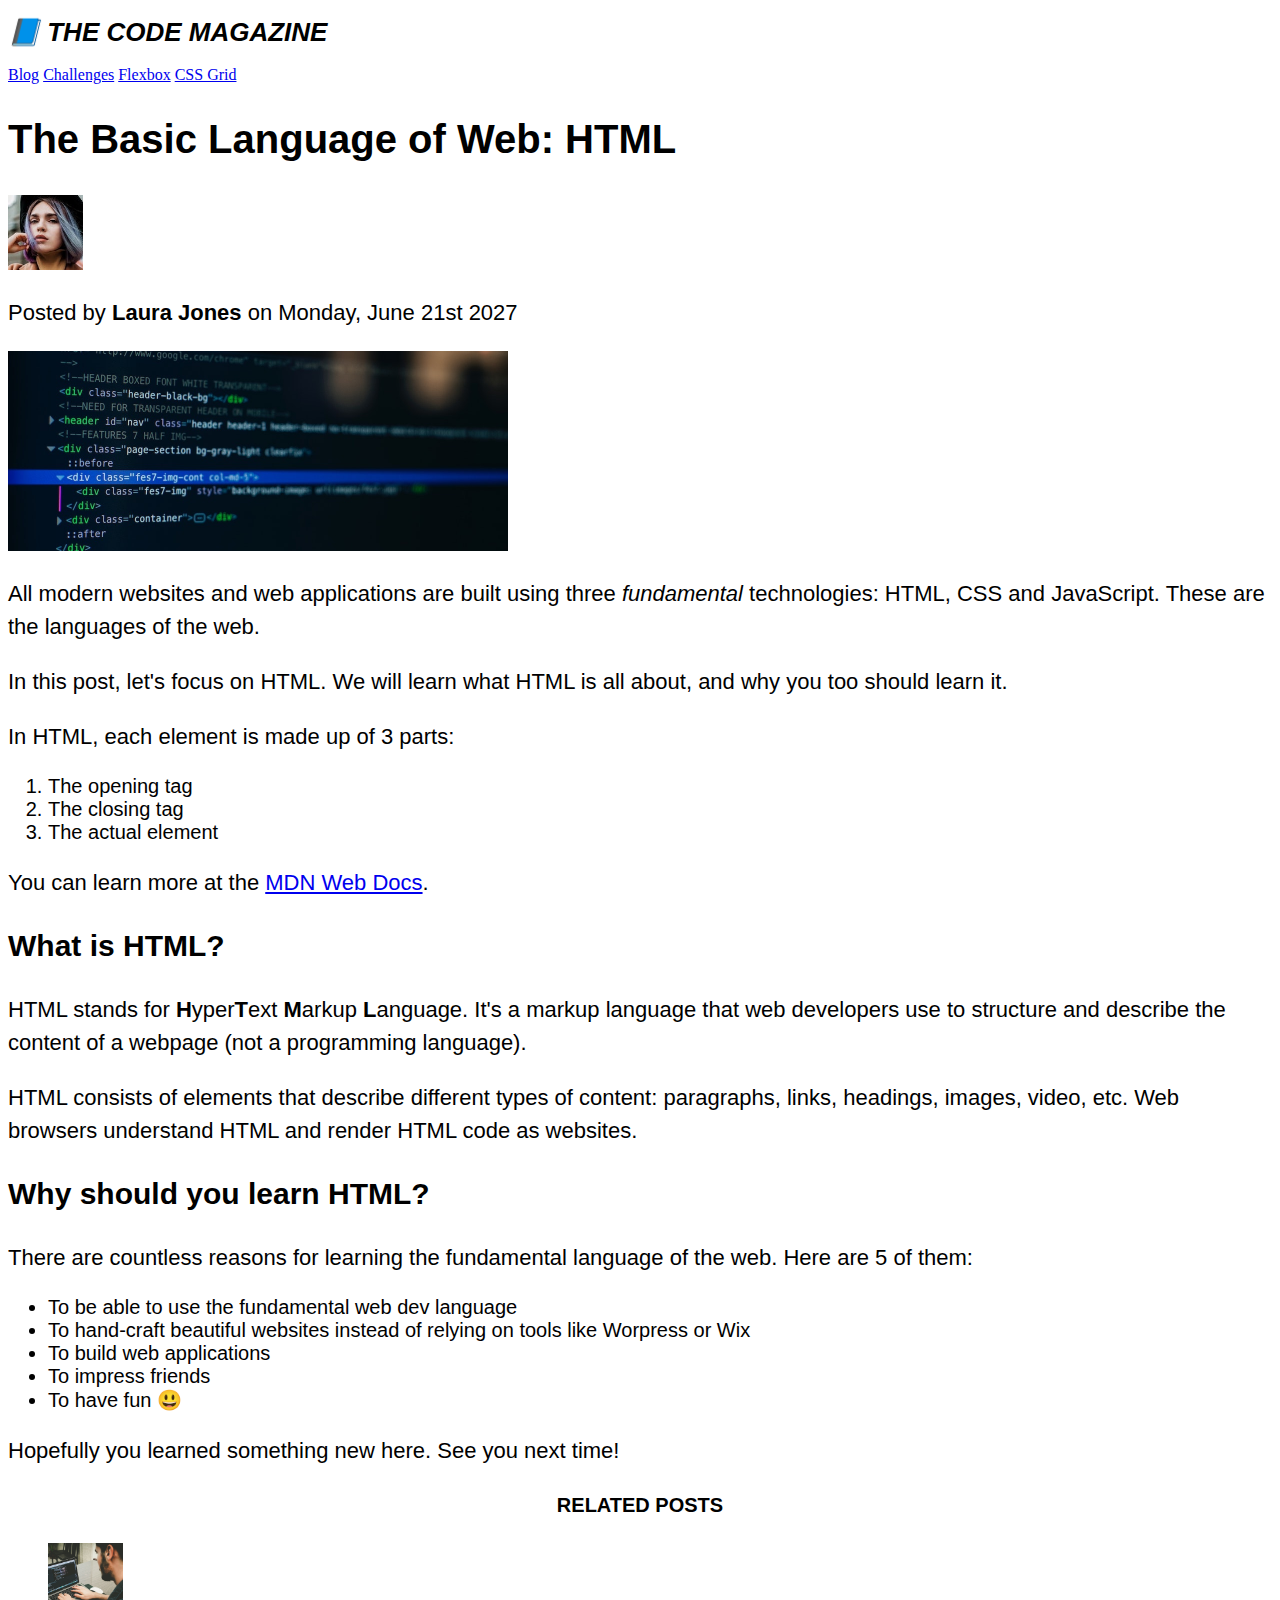
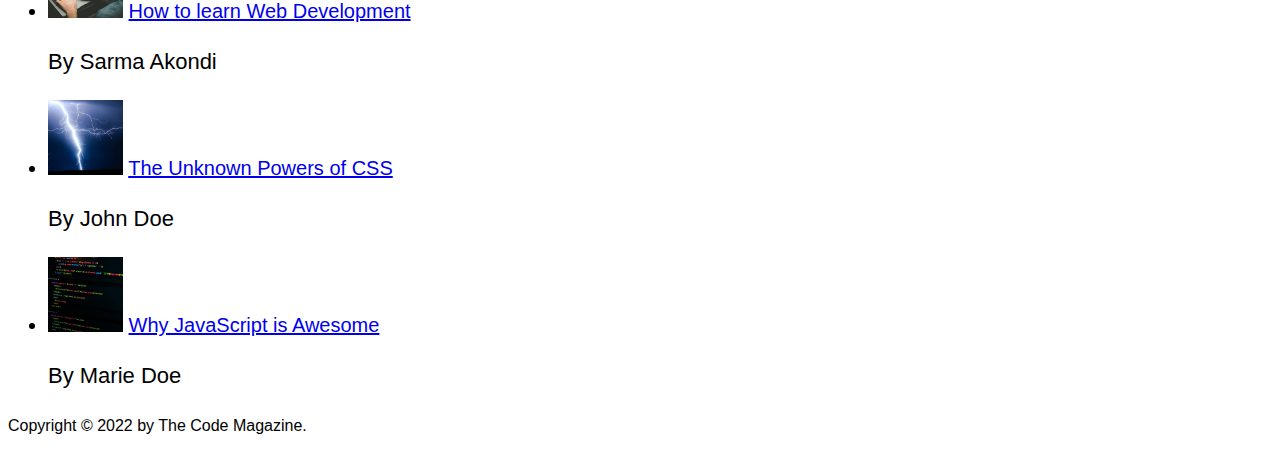
==== 03-CSS-Fundamentals/index.html @ b8c560f3 "Combining selectors" ====
<!DOCTYPE html>
<html lang="en">
  <head>
    <meta charset="UTF-8" />
    <link rel="stylesheet" href="./style.css" type="text/css" />
    <title>The Basic Language of Web: HTML</title>
  </head>

  <body>
    <header>
      <h1>📘 The Code Magazine</h1>

      <nav>
        <a href="./blog.html">Blog</a>
        <a href="#">Challenges</a>
        <a href="#">Flexbox</a>
        <a href="#">CSS Grid</a>
      </nav>
    </header>

    <article>
      <header>
        <h2>The Basic Language of Web: HTML</h2>
        <img
          src="./img/laura-jones.jpg"
          alt="Headshot of Laura Jones"
          width="75px"
          height="75px"
        />
        <p>Posted by <strong>Laura Jones</strong> on Monday, June 21st 2027</p>
        <img
          src="./img/post-img.jpg"
          alt="HTML code on a screen"
          width="500px"
          height="200px"
        />
      </header>

      <p>
        All modern websites and web applications are built using three
        <em>fundamental</em>
        technologies: HTML, CSS and JavaScript. These are the languages of the
        web.
      </p>
      <p>
        In this post, let's focus on HTML. We will learn what HTML is all about,
        and why you too should learn it.
      </p>
      <p>In HTML, each element is made up of 3 parts:</p>
      <ol>
        <li>The opening tag</li>
        <li>The closing tag</li>
        <li>The actual element</li>
      </ol>
      <p>
        You can learn more at the
        <a
          href="https://developer.mozilla.org/en-US/docs/Web/HTML"
          target="_blank"
          >MDN Web Docs</a
        >.
      </p>
      <h3>What is HTML?</h3>
      <p>
        HTML stands for <strong>H</strong>yper<strong>T</strong>ext
        <strong>M</strong>arkup <strong>L</strong>anguage. It's a markup
        language that web developers use to structure and describe the content
        of a webpage (not a programming language).
      </p>
      <p>
        HTML consists of elements that describe different types of content:
        paragraphs, links, headings, images, video, etc. Web browsers understand
        HTML and render HTML code as websites.
      </p>
      <h3>Why should you learn HTML?</h3>
      <p>
        There are countless reasons for learning the fundamental language of the
        web. Here are 5 of them:
      </p>
      <ul>
        <li>To be able to use the fundamental web dev language</li>
        <li>
          To hand-craft beautiful websites instead of relying on tools like
          Worpress or Wix
        </li>
        <li>To build web applications</li>
        <li>To impress friends</li>
        <li>To have fun 😃</li>
      </ul>
      <p>Hopefully you learned something new here. See you next time!</p>
    </article>

    <aside>
      <h4>Related posts</h4>
      <ul>
        <li>
          <img
            src="./img/related-1.jpg"
            alt="Person typing code in laptop"
            width="75px"
            height="75px"
          />
          <a href="#">How to learn Web Development</a>
          <p>By Sarma Akondi</p>
        </li>
        <li>
          <img
            src="./img/related-2.jpg"
            alt="Picture of lightning"
            width="75px"
            height="75px"
          />
          <a href="#">The Unknown Powers of CSS</a>
          <p>By John Doe</p>
        </li>
        <li>
          <img
            src="./img/related-3.jpg"
            alt="Picture of JavaScript code snippet"
            width="75px"
            height="75px"
          />
          <a href="#">Why JavaScript is Awesome</a>
          <p>By Marie Doe</p>
        </li>
      </ul>
    </aside>

    <footer><p>Copyright &copy; 2022 by The Code Magazine.</p></footer>
  </body>
</html>
---- 03-CSS-Fundamentals/style.css ----
h1,
h2,
h3,
h4,
p,
li {
  font-family: sans-serif;
}

h1 {
  font-size: 26px;
  text-transform: uppercase;
  font-style: italic;
}

h2 {
  font-size: 40px;
}

h3 {
  font-size: 30px;
}

h4 {
  font-size: 20px;
  text-transform: uppercase;
  text-align: center;
}

p {
  font-size: 22px;
  line-height: 1.5;
}

li {
  font-size: 20px;
}

footer p {
  font-size: 16px;
}
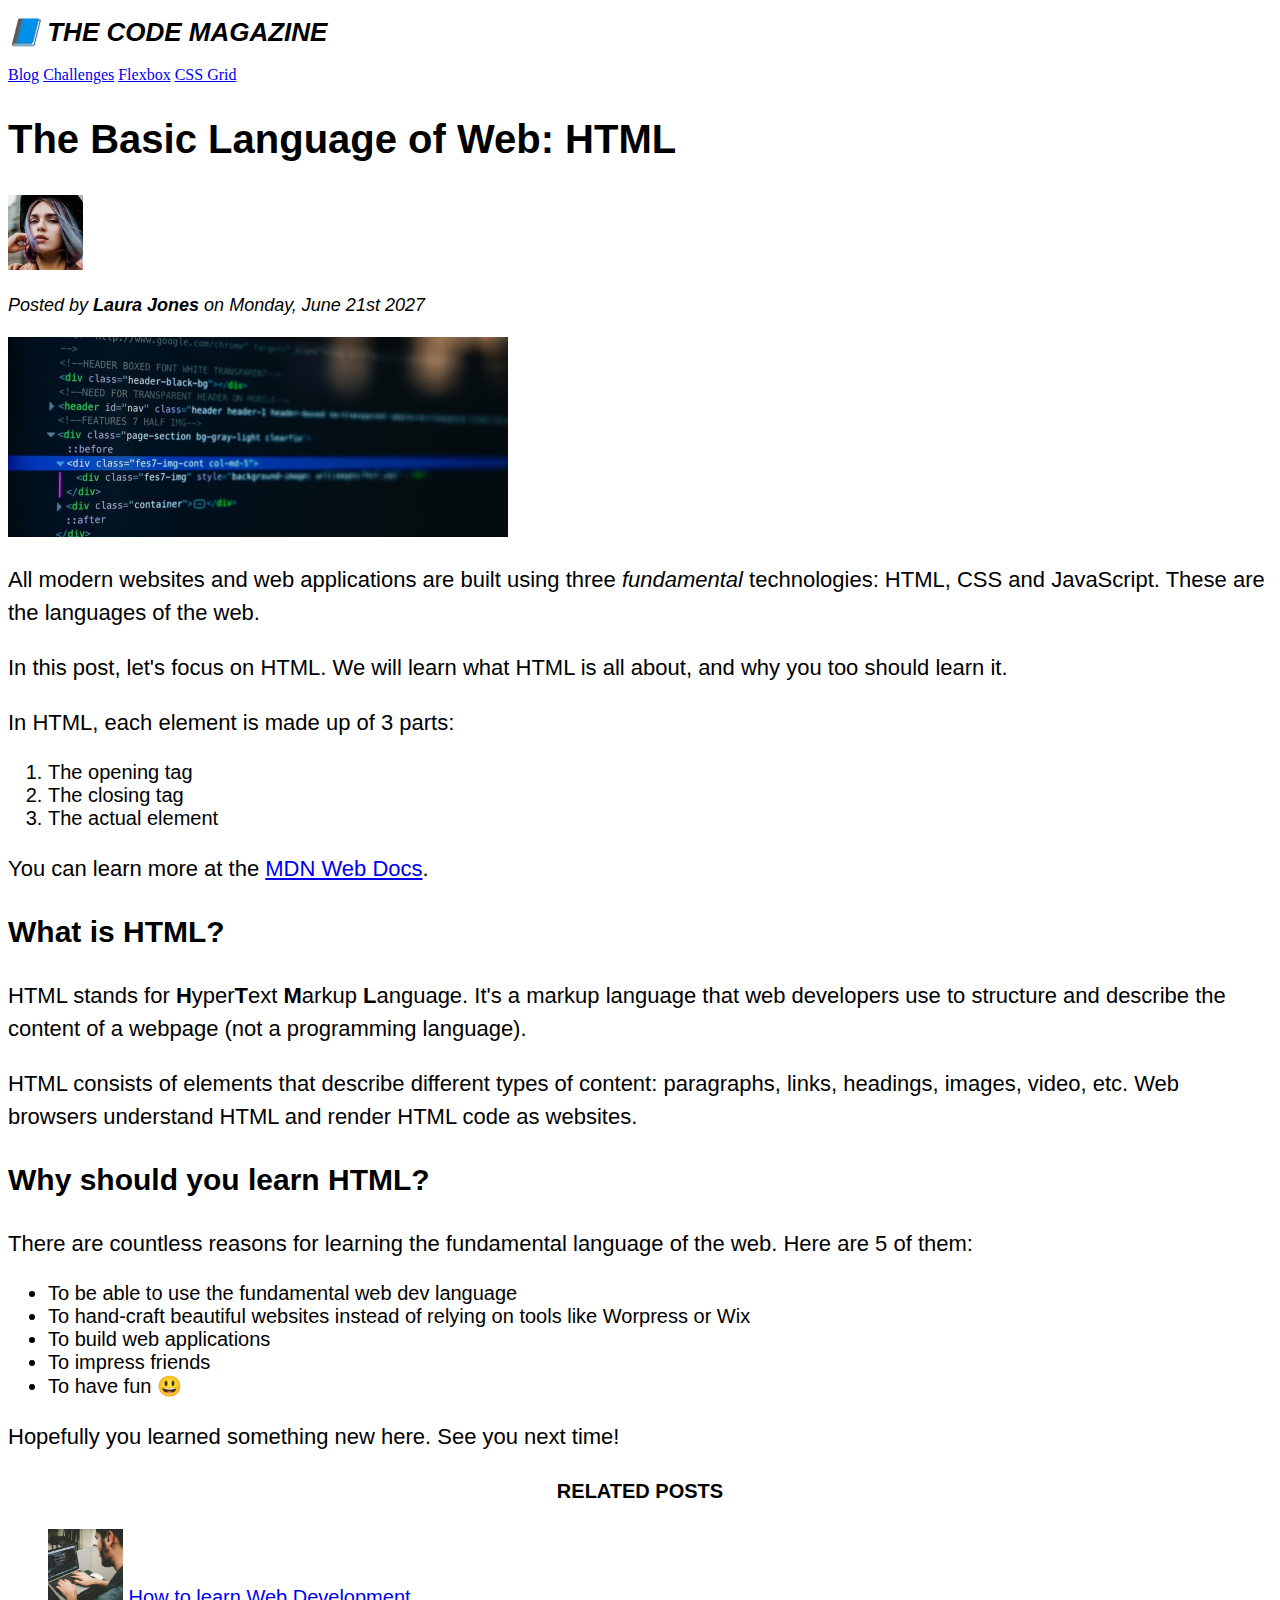
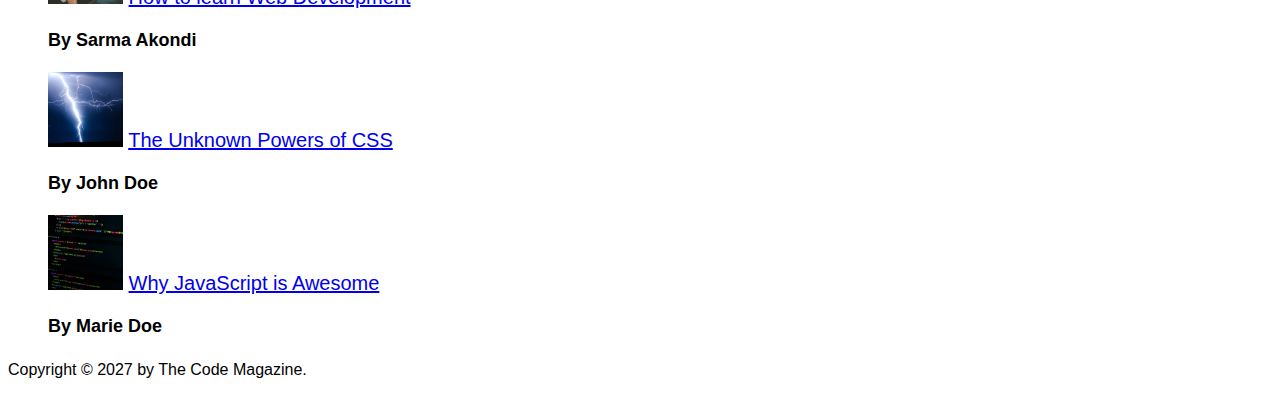
==== commit 512f2dbf: "Class and ID selectors" ====
--- a/03-CSS-Fundamentals/index.html
+++ b/03-CSS-Fundamentals/index.html
@@ -27,7 +27,9 @@
           width="75px"
           height="75px"
         />
-        <p>Posted by <strong>Laura Jones</strong> on Monday, June 21st 2027</p>
+        <p id="author">
+          Posted by <strong>Laura Jones</strong> on Monday, June 21st 2027
+        </p>
         <img
           src="./img/post-img.jpg"
           alt="HTML code on a screen"
@@ -92,7 +94,7 @@
 
     <aside>
       <h4>Related posts</h4>
-      <ul>
+      <ul class="related">
         <li>
           <img
             src="./img/related-1.jpg"
@@ -101,7 +103,7 @@
             height="75px"
           />
           <a href="#">How to learn Web Development</a>
-          <p>By Sarma Akondi</p>
+          <p class="related-author">By Sarma Akondi</p>
         </li>
         <li>
           <img
@@ -111,7 +113,7 @@
             height="75px"
           />
           <a href="#">The Unknown Powers of CSS</a>
-          <p>By John Doe</p>
+          <p class="related-author">By John Doe</p>
         </li>
         <li>
           <img
@@ -121,11 +123,13 @@
             height="75px"
           />
           <a href="#">Why JavaScript is Awesome</a>
-          <p>By Marie Doe</p>
+          <p class="related-author">By Marie Doe</p>
         </li>
       </ul>
     </aside>
 
-    <footer><p>Copyright &copy; 2022 by The Code Magazine.</p></footer>
+    <footer>
+      <p id="copyright">Copyright &copy; 2027 by The Code Magazine.</p>
+    </footer>
   </body>
 </html>
--- a/03-CSS-Fundamentals/style.css
+++ b/03-CSS-Fundamentals/style.css
@@ -36,6 +36,28 @@
   font-size: 20px;
 }
 
-footer p {
+/* footer p {
+  font-size: 16px;
+} */
+
+#copyright {
   font-size: 16px;
 }
+
+/* article header p {
+  font-style: italic;
+} */
+
+#author {
+  font-style: italic;
+  font-size: 18px;
+}
+
+.related-author {
+  font-size: 18px;
+  font-weight: bold;
+}
+
+.related {
+  list-style: none;
+}
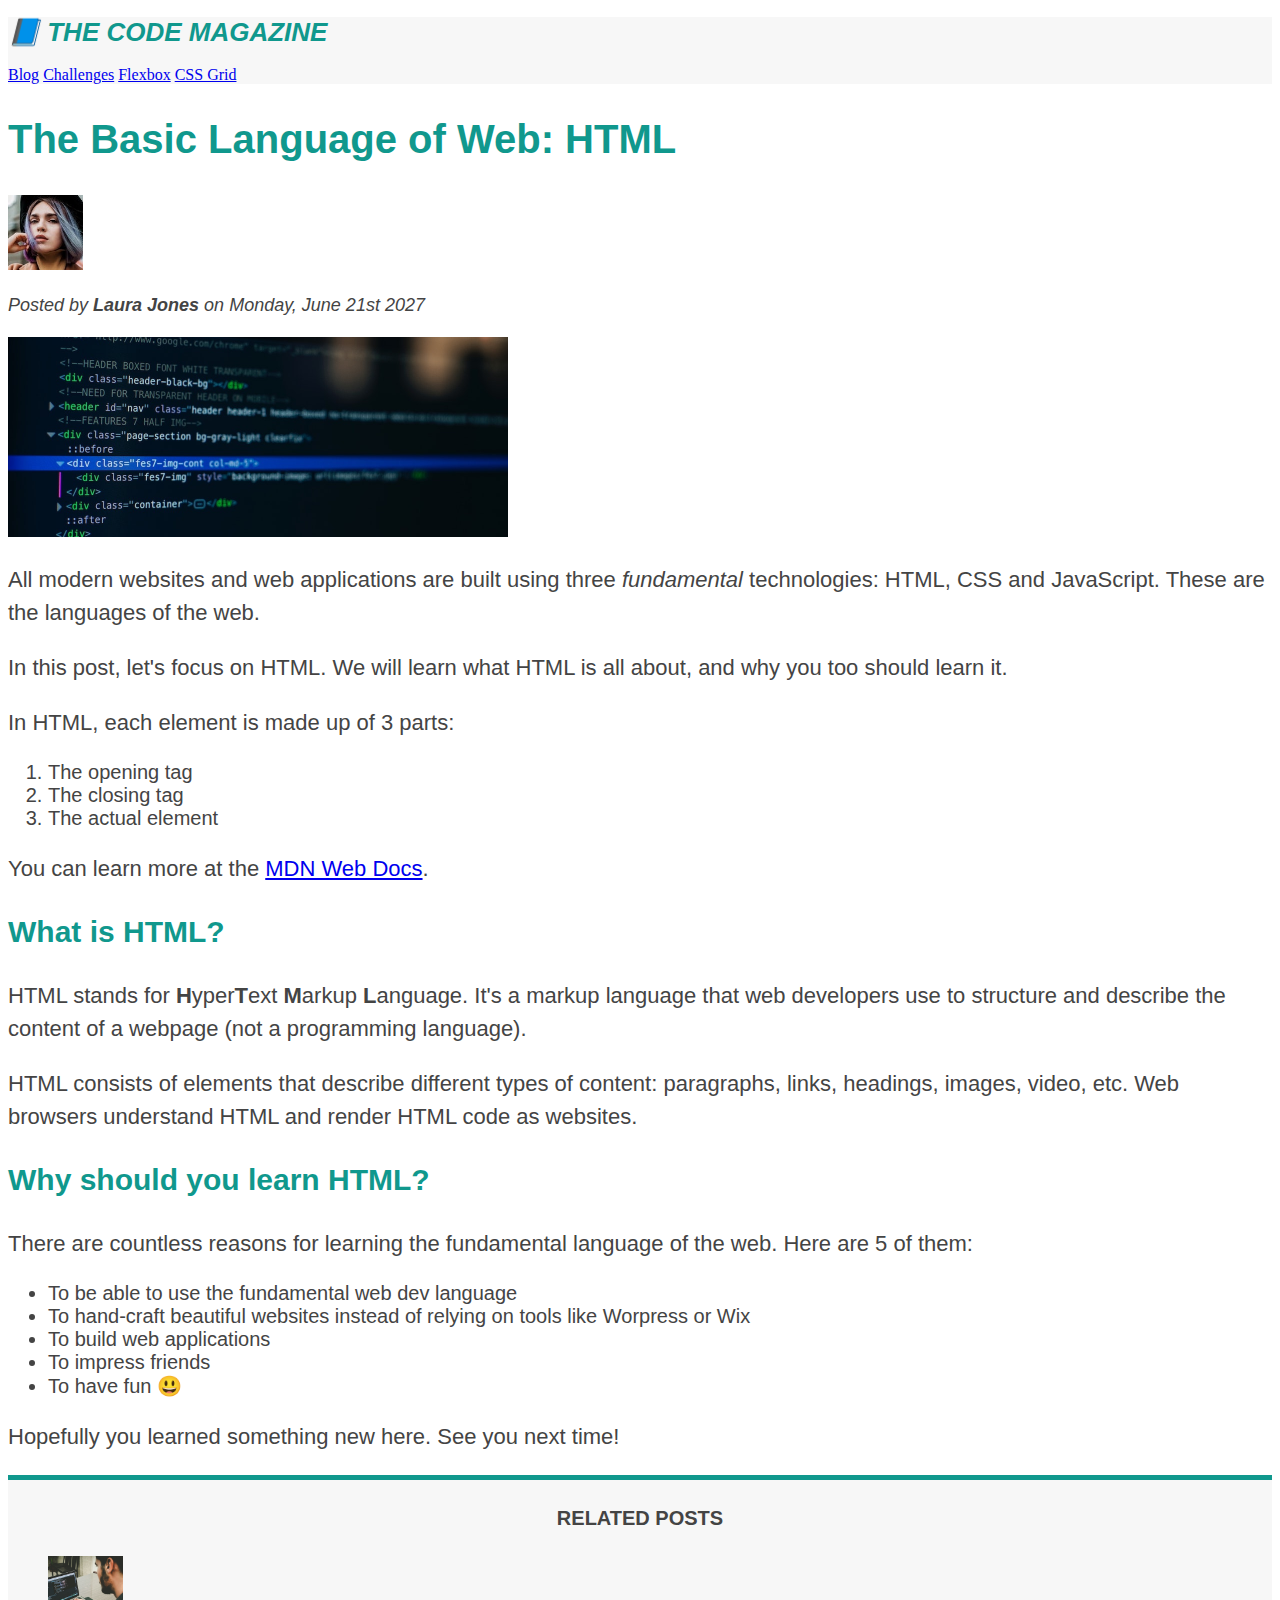
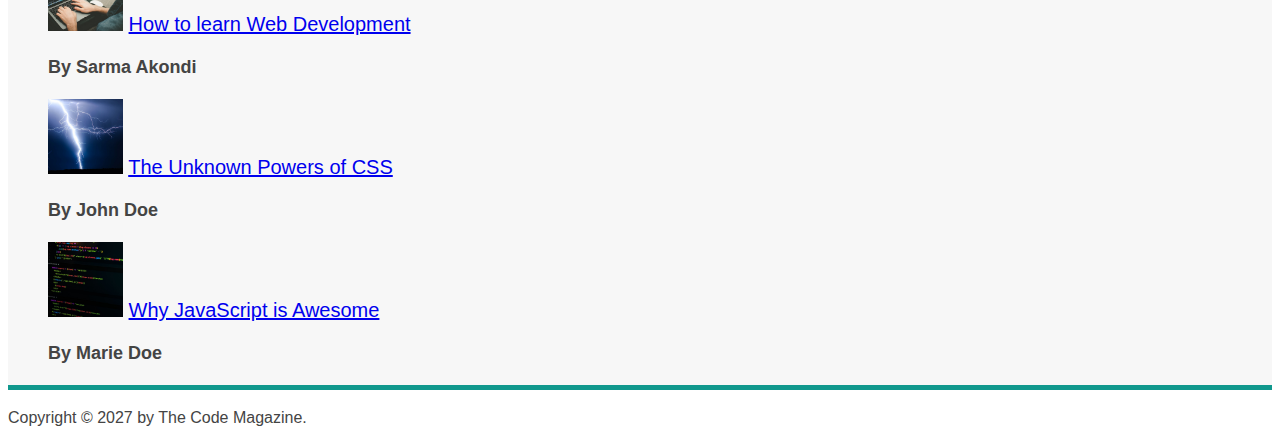
==== commit 5f002692: "Working with colors" ====
--- a/03-CSS-Fundamentals/index.html
+++ b/03-CSS-Fundamentals/index.html
@@ -7,7 +7,7 @@
   </head>
 
   <body>
-    <header>
+    <header class="main-header">
       <h1>📘 The Code Magazine</h1>
 
       <nav>
--- a/03-CSS-Fundamentals/style.css
+++ b/03-CSS-Fundamentals/style.css
@@ -5,6 +5,13 @@
 p,
 li {
   font-family: sans-serif;
+  color: #444;
+}
+
+h1,
+h2,
+h3 {
+  color: #10988d;
 }
 
 h1 {
@@ -61,3 +68,13 @@
 .related {
   list-style: none;
 }
+
+.main-header {
+  background-color: #f7f7f7;
+}
+
+aside {
+  background-color: #f7f7f7;
+  border-top: 5px solid #10988d;
+  border-bottom: 5px solid #10988d;
+}
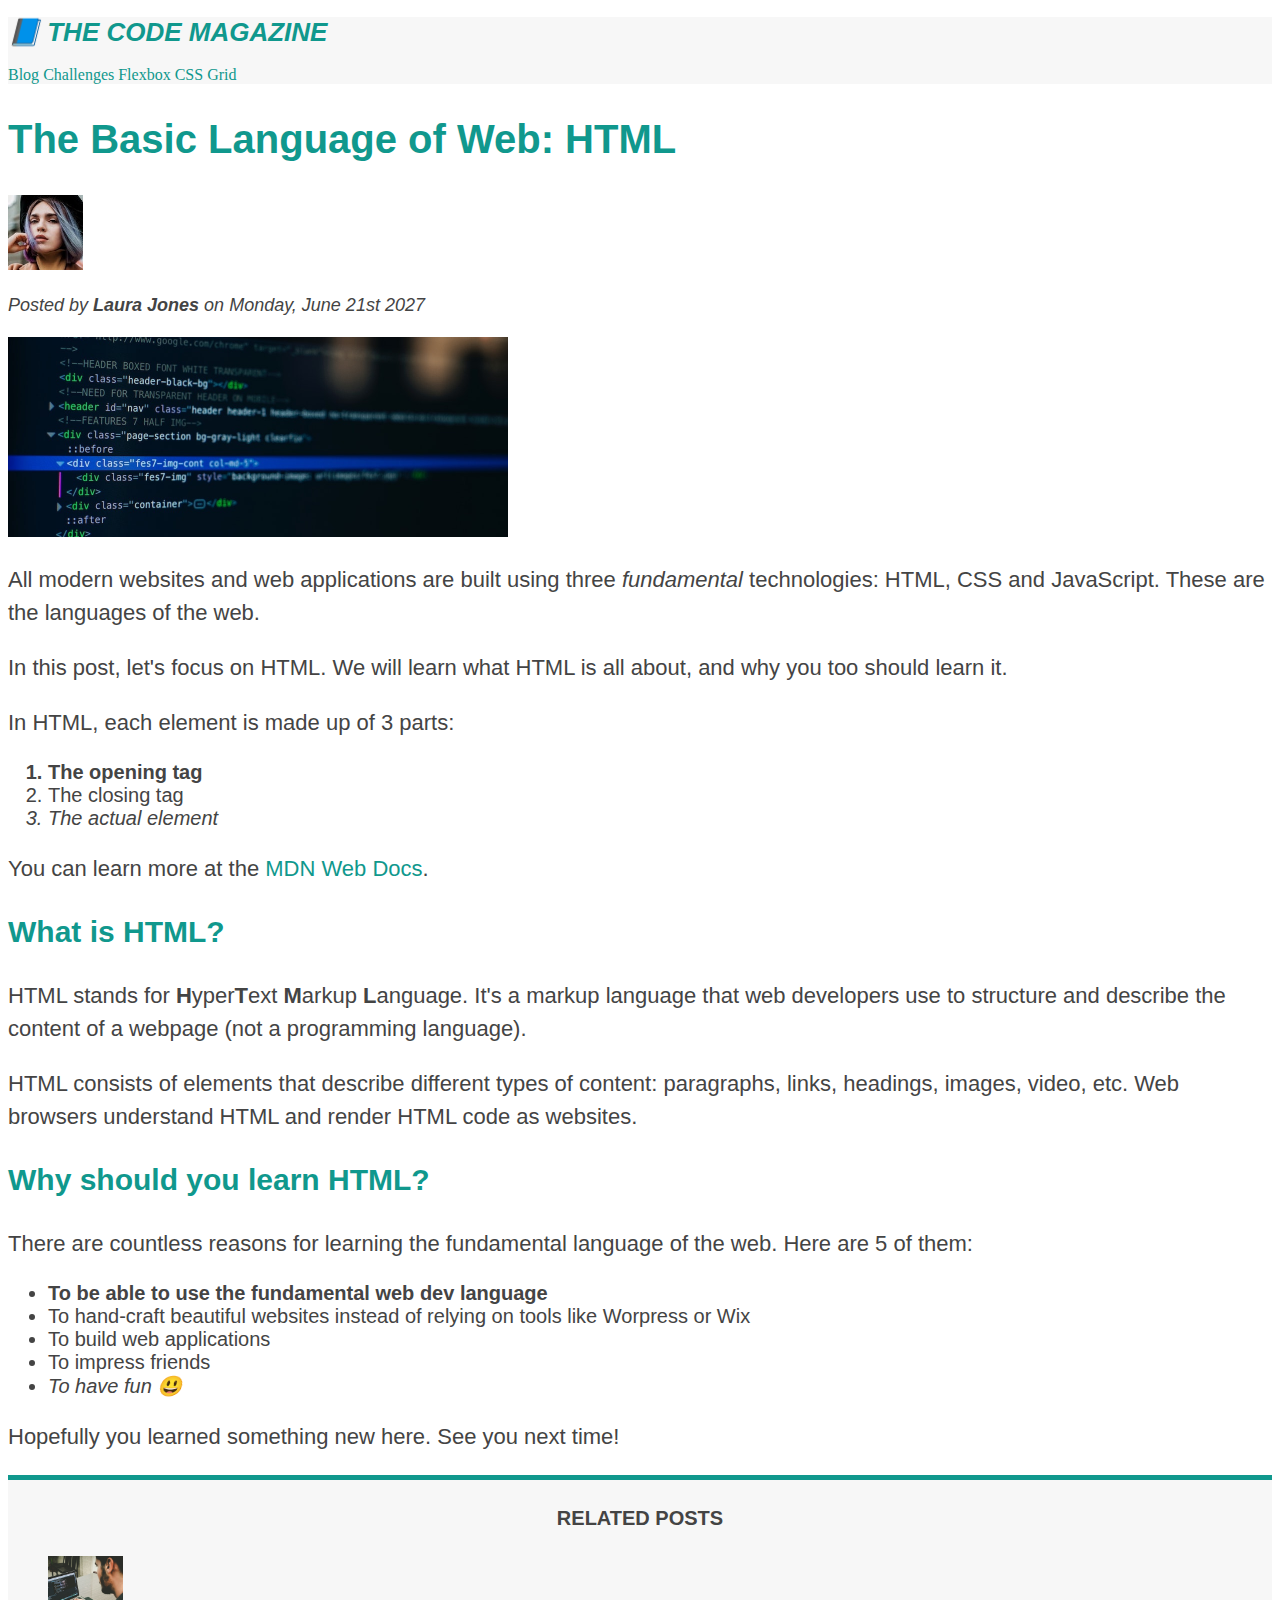
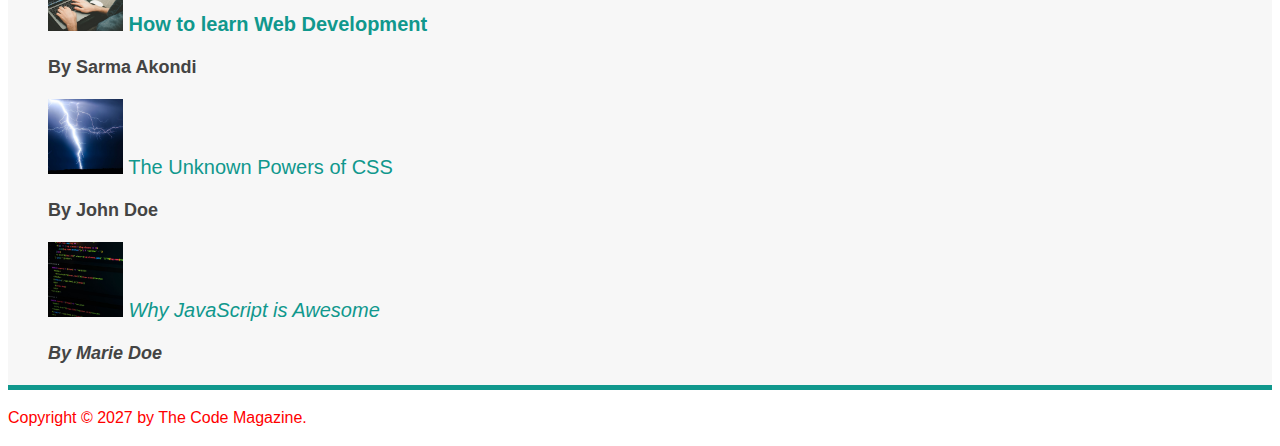
==== commit d7e0a6b1: "Resolving CSS selector conflicts" ====
--- a/03-CSS-Fundamentals/index.html
+++ b/03-CSS-Fundamentals/index.html
@@ -129,7 +129,9 @@
     </aside>
 
     <footer>
-      <p id="copyright">Copyright &copy; 2027 by The Code Magazine.</p>
+      <p id="copyright" class="copyright text">
+        Copyright &copy; 2027 by The Code Magazine.
+      </p>
     </footer>
   </body>
 </html>
--- a/03-CSS-Fundamentals/style.css
+++ b/03-CSS-Fundamentals/style.css
@@ -78,3 +78,53 @@
   border-top: 5px solid #10988d;
   border-bottom: 5px solid #10988d;
 }
+
+li:first-child {
+  font-weight: bold;
+}
+
+li:last-child {
+  font-style: italic;
+}
+
+/* li:nth-child(even) {
+  color: deeppink;
+} */
+
+/* Styling links */
+a:link {
+  color: #10988d;
+  text-decoration: none;
+}
+
+a:visited {
+  color: #10988d;
+}
+
+a:hover {
+  color: orangered;
+  font-weight: bold;
+  text-decoration: underline orangered;
+}
+
+a:active {
+  background-color: black;
+  font-style: italic;
+}
+
+/* Resolving conflicts */
+#copyright {
+  color: red;
+}
+
+.copyright {
+  color: blue;
+}
+
+.text {
+  color: yellow;
+}
+
+footer p {
+  color: green;
+}
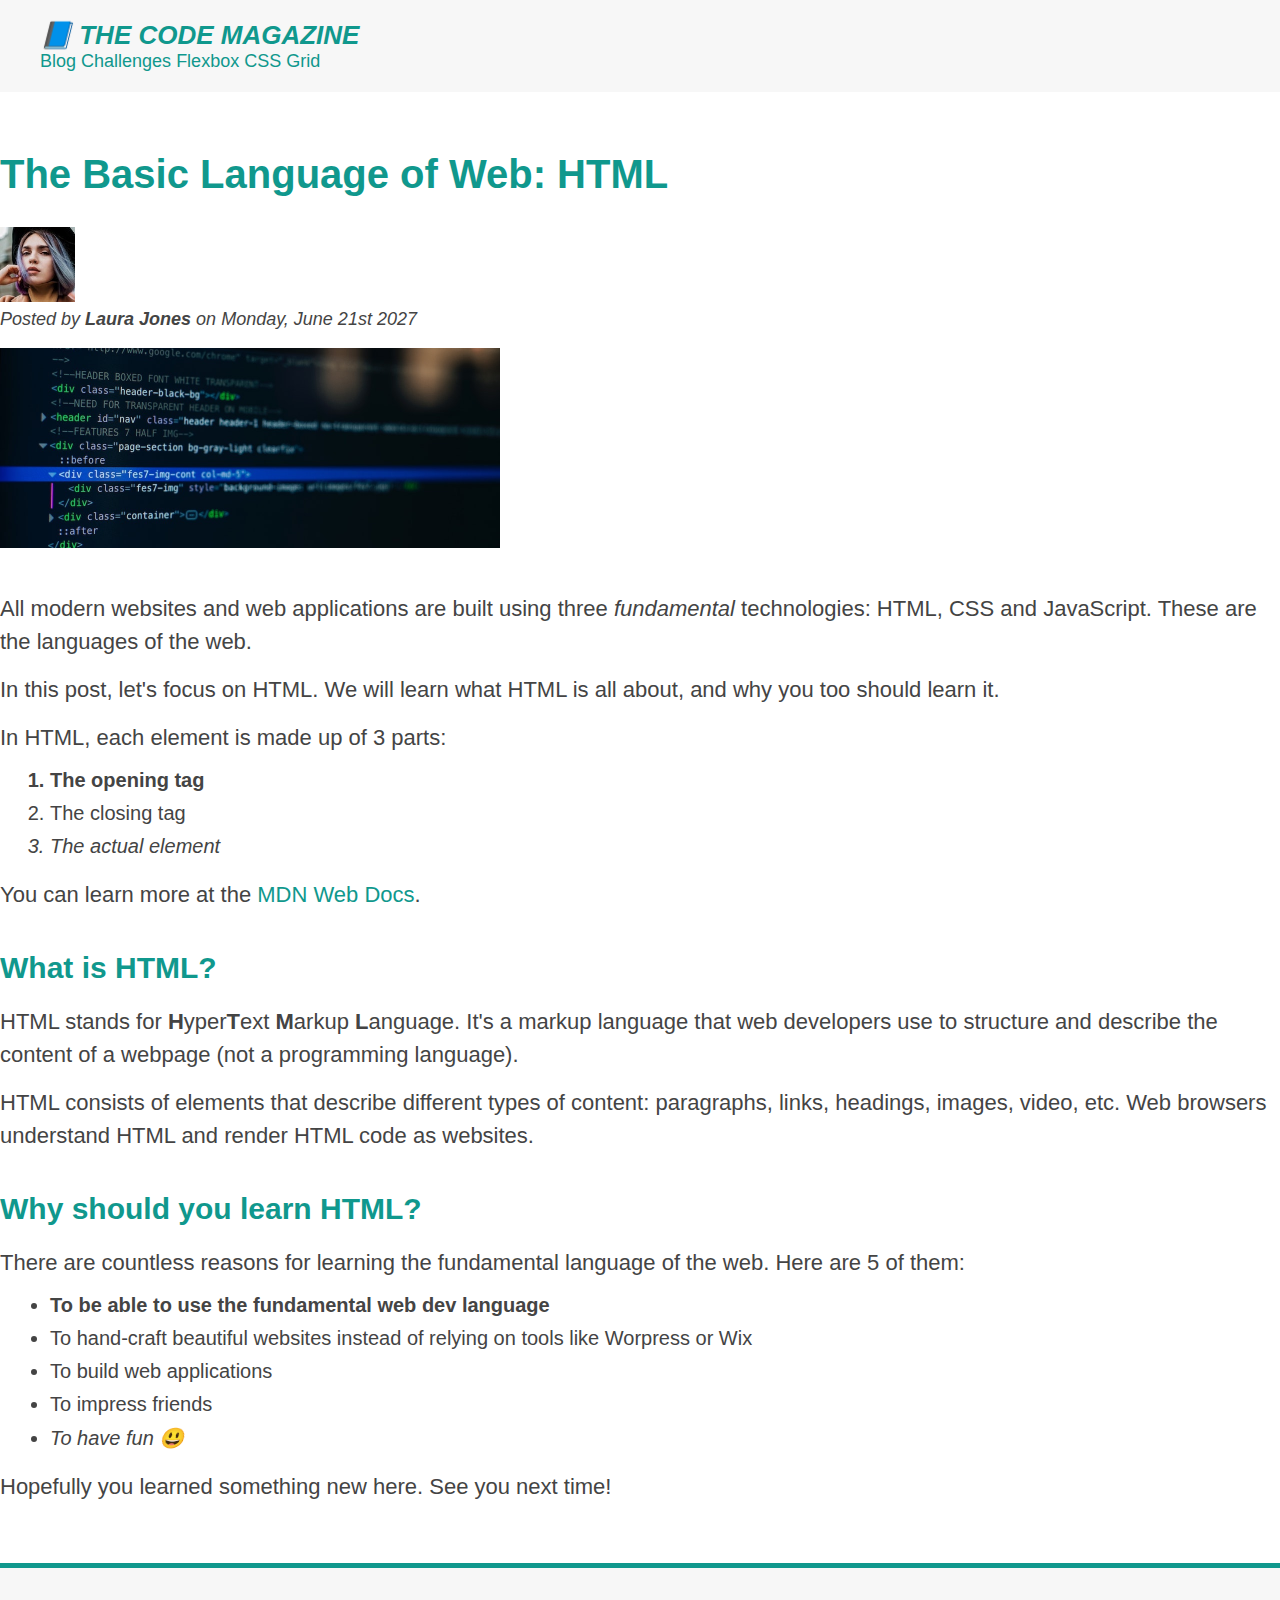
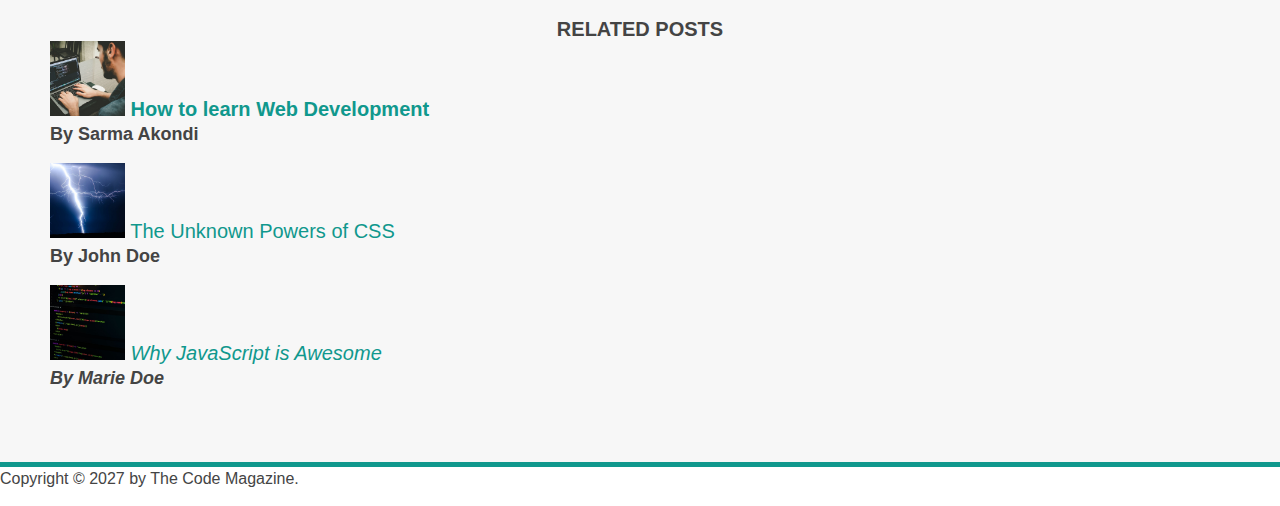
==== commit b7bbcfad: "Using margins and paddings" ====
--- a/03-CSS-Fundamentals/index.html
+++ b/03-CSS-Fundamentals/index.html
@@ -19,7 +19,7 @@
     </header>
 
     <article>
-      <header>
+      <header class="post-header">
         <h2>The Basic Language of Web: HTML</h2>
         <img
           src="./img/laura-jones.jpg"
--- a/03-CSS-Fundamentals/style.css
+++ b/03-CSS-Fundamentals/style.css
@@ -1,9 +1,9 @@
-h1,
-h2,
-h3,
-h4,
-p,
-li {
+* {
+  margin: 0;
+  padding: 0;
+}
+
+body {
   font-family: sans-serif;
   color: #444;
 }
@@ -22,10 +22,13 @@
 
 h2 {
   font-size: 40px;
+  margin-bottom: 30px;
 }
 
 h3 {
   font-size: 30px;
+  margin-bottom: 20px;
+  margin-top: 40px;
 }
 
 h4 {
@@ -37,10 +40,18 @@
 p {
   font-size: 22px;
   line-height: 1.5;
+  margin-bottom: 15px;
+}
+
+ul,
+ol {
+  margin-left: 50px;
+  margin-bottom: 20px;
 }
 
 li {
   font-size: 20px;
+  margin-bottom: 10px;
 }
 
 /* footer p {
@@ -71,12 +82,27 @@
 
 .main-header {
   background-color: #f7f7f7;
+  padding: 20px 40px;
+  margin-bottom: 60px;
+}
+
+nav {
+  font-size: 18px;
+}
+
+article {
+  margin-bottom: 60px;
+}
+
+.post-header {
+  margin-bottom: 40px;
 }
 
 aside {
   background-color: #f7f7f7;
   border-top: 5px solid #10988d;
   border-bottom: 5px solid #10988d;
+  padding: 50px 0;
 }
 
 li:first-child {
@@ -85,6 +111,7 @@
 
 li:last-child {
   font-style: italic;
+  margin-bottom: 0;
 }
 
 /* li:nth-child(even) {
@@ -104,7 +131,7 @@
 a:hover {
   color: orangered;
   font-weight: bold;
-  text-decoration: underline orangered;
+  text-decoration: underline #ff4500;
 }
 
 a:active {
@@ -113,7 +140,7 @@
 }
 
 /* Resolving conflicts */
-#copyright {
+/* #copyright {
   color: red;
 }
 
@@ -127,4 +154,4 @@
 
 footer p {
   color: green;
-}
+} */
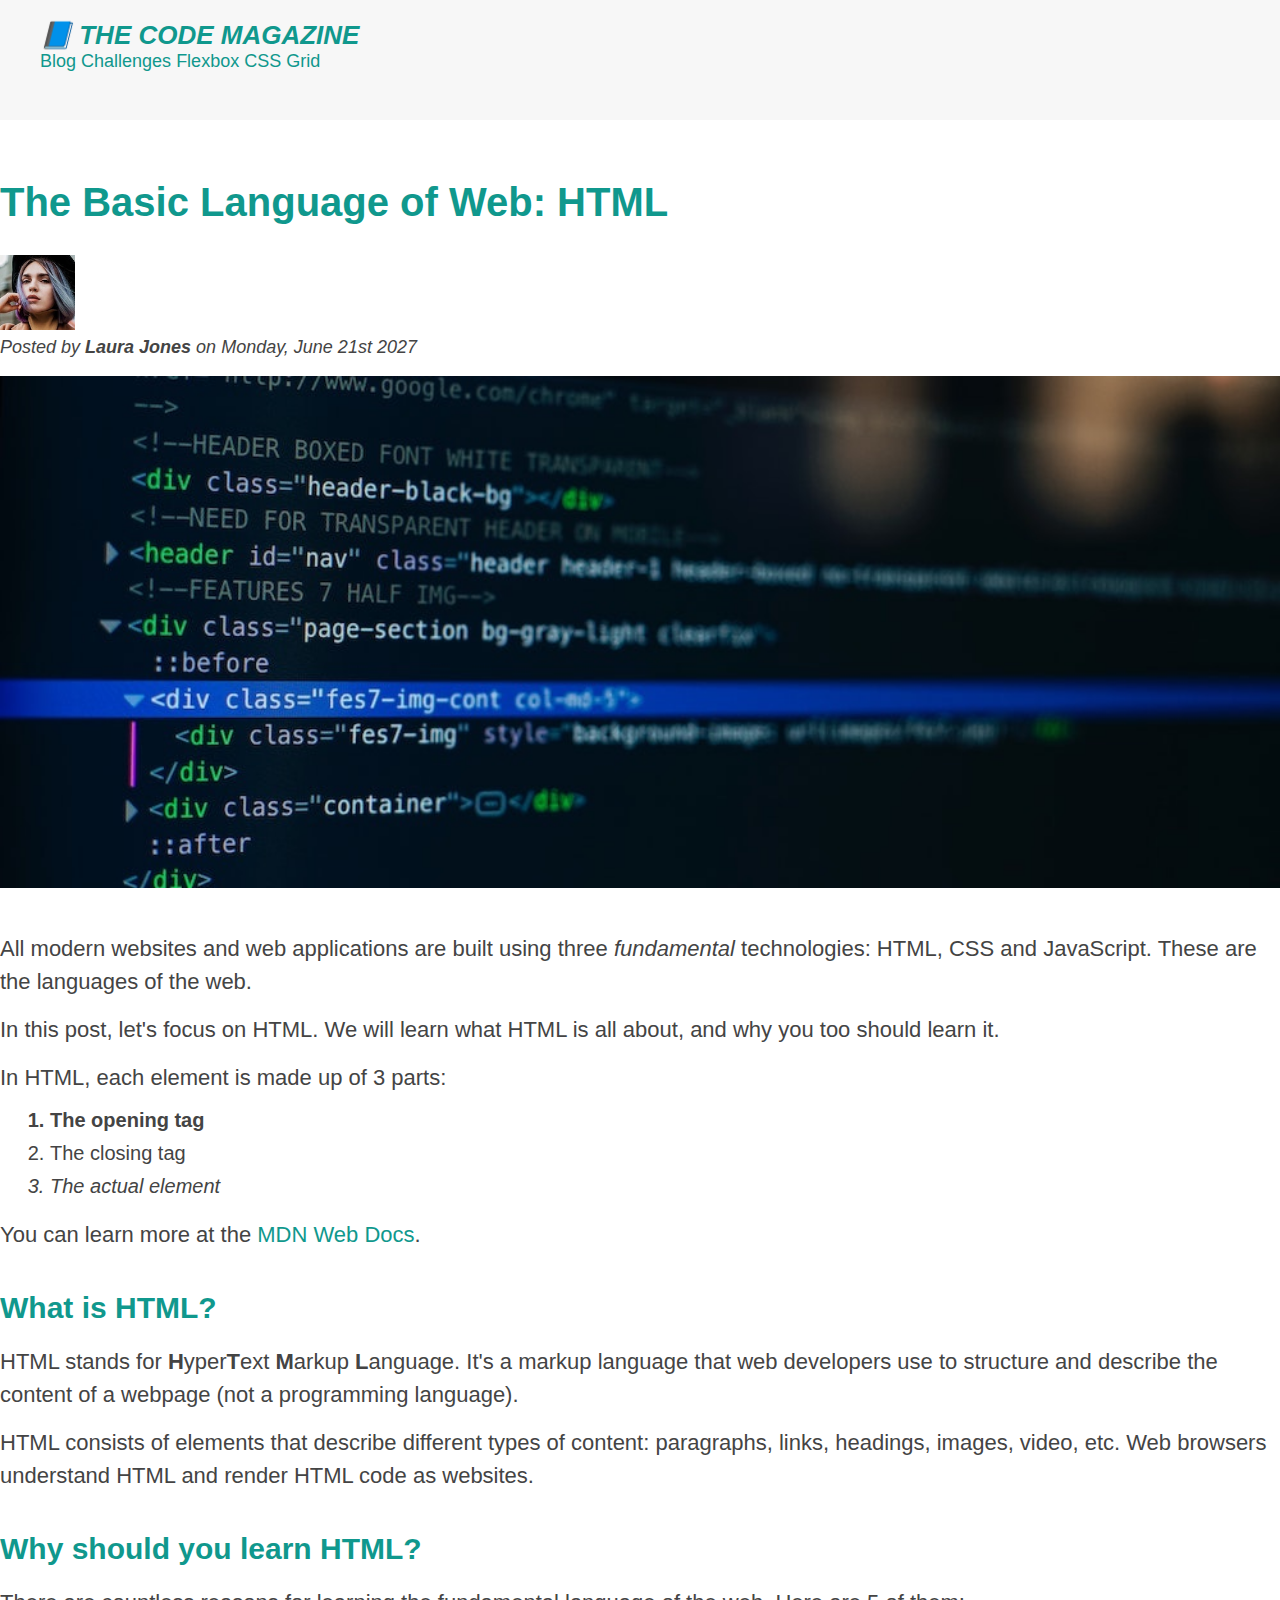
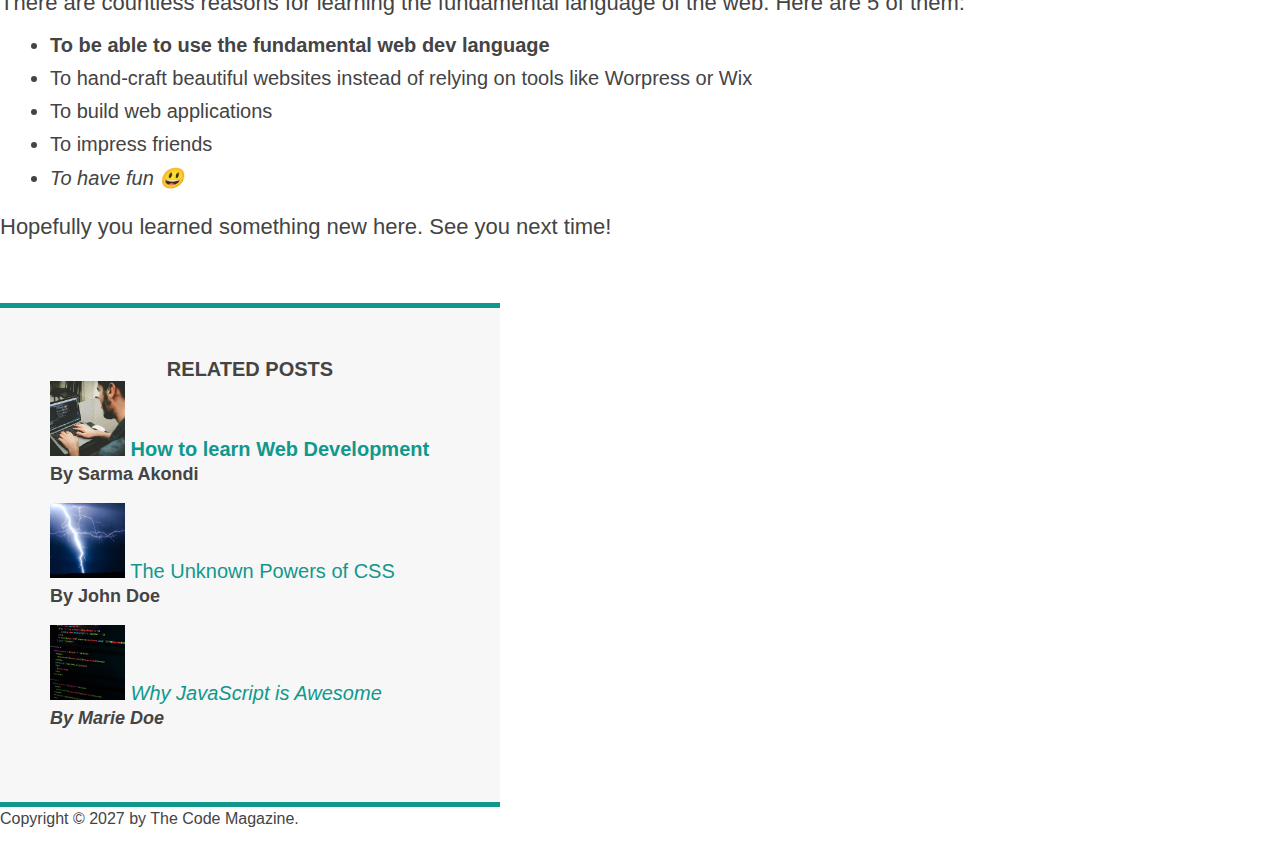
==== commit 7dd55349: "Adding dimensions" ====
--- a/03-CSS-Fundamentals/index.html
+++ b/03-CSS-Fundamentals/index.html
@@ -35,6 +35,7 @@
           alt="HTML code on a screen"
           width="500px"
           height="200px"
+          class="post-image"
         />
       </header>
 
--- a/03-CSS-Fundamentals/style.css
+++ b/03-CSS-Fundamentals/style.css
@@ -84,6 +84,7 @@
   background-color: #f7f7f7;
   padding: 20px 40px;
   margin-bottom: 60px;
+  height: 80px;
 }
 
 nav {
@@ -103,6 +104,7 @@
   border-top: 5px solid #10988d;
   border-bottom: 5px solid #10988d;
   padding: 50px 0;
+  width: 500px;
 }
 
 li:first-child {
@@ -139,6 +141,11 @@
   font-style: italic;
 }
 
+.post-image {
+  width: 100%;
+  height: auto;
+}
+
 /* Resolving conflicts */
 /* #copyright {
   color: red;
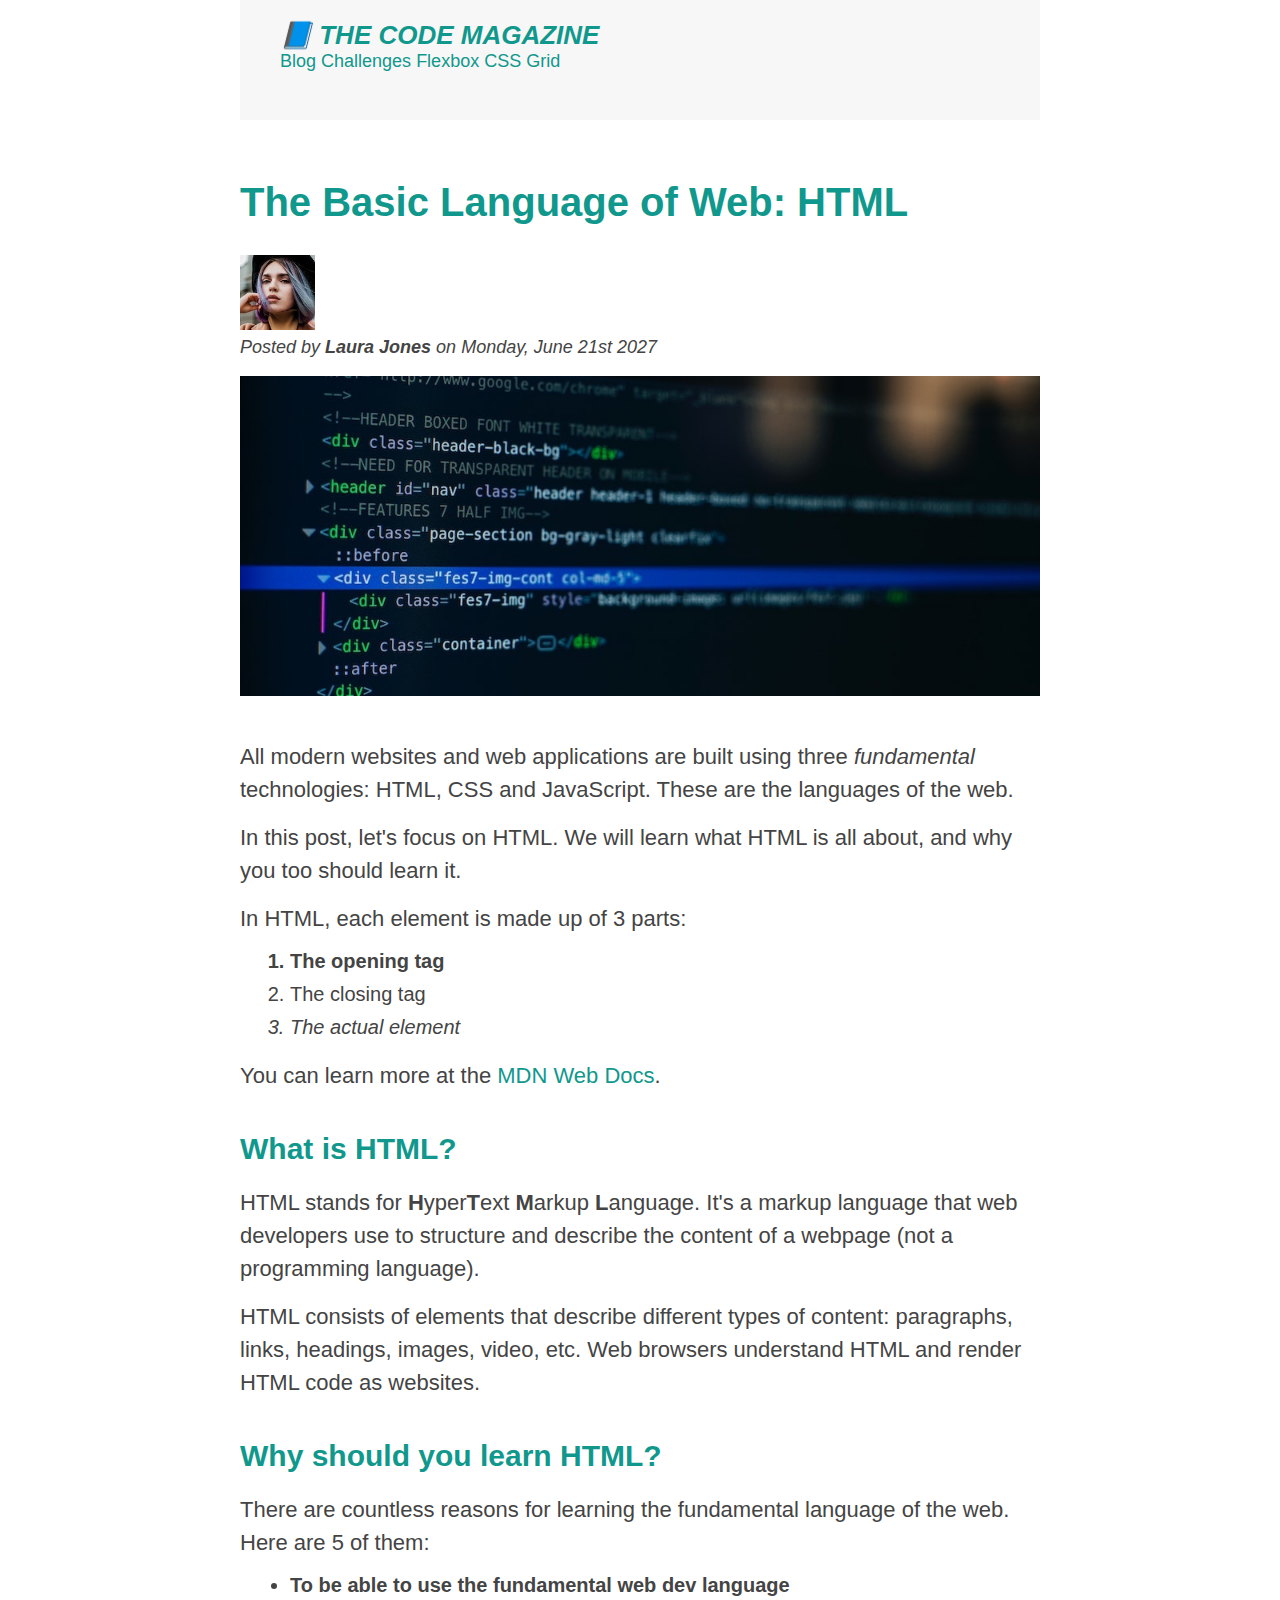
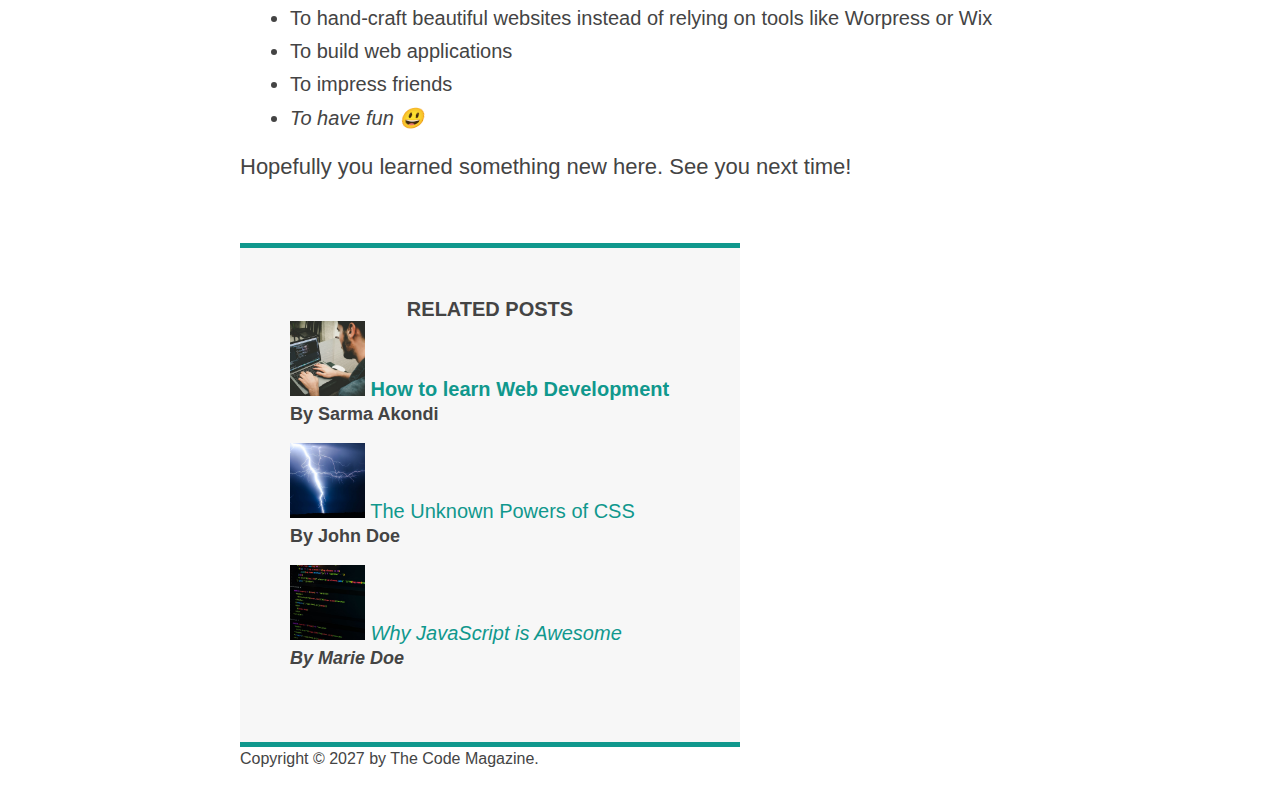
==== commit 5d36b4b9: "Centering page" ====
--- a/03-CSS-Fundamentals/index.html
+++ b/03-CSS-Fundamentals/index.html
@@ -7,132 +7,134 @@
   </head>
 
   <body>
-    <header class="main-header">
-      <h1>📘 The Code Magazine</h1>
+    <div class="container">
+      <header class="main-header">
+        <h1>📘 The Code Magazine</h1>
 
-      <nav>
-        <a href="./blog.html">Blog</a>
-        <a href="#">Challenges</a>
-        <a href="#">Flexbox</a>
-        <a href="#">CSS Grid</a>
-      </nav>
-    </header>
-
-    <article>
-      <header class="post-header">
-        <h2>The Basic Language of Web: HTML</h2>
-        <img
-          src="./img/laura-jones.jpg"
-          alt="Headshot of Laura Jones"
-          width="75px"
-          height="75px"
-        />
-        <p id="author">
-          Posted by <strong>Laura Jones</strong> on Monday, June 21st 2027
-        </p>
-        <img
-          src="./img/post-img.jpg"
-          alt="HTML code on a screen"
-          width="500px"
-          height="200px"
-          class="post-image"
-        />
+        <nav>
+          <a href="./blog.html">Blog</a>
+          <a href="#">Challenges</a>
+          <a href="#">Flexbox</a>
+          <a href="#">CSS Grid</a>
+        </nav>
       </header>
 
-      <p>
-        All modern websites and web applications are built using three
-        <em>fundamental</em>
-        technologies: HTML, CSS and JavaScript. These are the languages of the
-        web.
-      </p>
-      <p>
-        In this post, let's focus on HTML. We will learn what HTML is all about,
-        and why you too should learn it.
-      </p>
-      <p>In HTML, each element is made up of 3 parts:</p>
-      <ol>
-        <li>The opening tag</li>
-        <li>The closing tag</li>
-        <li>The actual element</li>
-      </ol>
-      <p>
-        You can learn more at the
-        <a
-          href="https://developer.mozilla.org/en-US/docs/Web/HTML"
-          target="_blank"
-          >MDN Web Docs</a
-        >.
-      </p>
-      <h3>What is HTML?</h3>
-      <p>
-        HTML stands for <strong>H</strong>yper<strong>T</strong>ext
-        <strong>M</strong>arkup <strong>L</strong>anguage. It's a markup
-        language that web developers use to structure and describe the content
-        of a webpage (not a programming language).
-      </p>
-      <p>
-        HTML consists of elements that describe different types of content:
-        paragraphs, links, headings, images, video, etc. Web browsers understand
-        HTML and render HTML code as websites.
-      </p>
-      <h3>Why should you learn HTML?</h3>
-      <p>
-        There are countless reasons for learning the fundamental language of the
-        web. Here are 5 of them:
-      </p>
-      <ul>
-        <li>To be able to use the fundamental web dev language</li>
-        <li>
-          To hand-craft beautiful websites instead of relying on tools like
-          Worpress or Wix
-        </li>
-        <li>To build web applications</li>
-        <li>To impress friends</li>
-        <li>To have fun 😃</li>
-      </ul>
-      <p>Hopefully you learned something new here. See you next time!</p>
-    </article>
-
-    <aside>
-      <h4>Related posts</h4>
-      <ul class="related">
-        <li>
+      <article>
+        <header class="post-header">
+          <h2>The Basic Language of Web: HTML</h2>
           <img
-            src="./img/related-1.jpg"
-            alt="Person typing code in laptop"
+            src="./img/laura-jones.jpg"
+            alt="Headshot of Laura Jones"
             width="75px"
             height="75px"
           />
-          <a href="#">How to learn Web Development</a>
-          <p class="related-author">By Sarma Akondi</p>
-        </li>
-        <li>
+          <p id="author">
+            Posted by <strong>Laura Jones</strong> on Monday, June 21st 2027
+          </p>
           <img
-            src="./img/related-2.jpg"
-            alt="Picture of lightning"
-            width="75px"
-            height="75px"
+            src="./img/post-img.jpg"
+            alt="HTML code on a screen"
+            width="500px"
+            height="200px"
+            class="post-image"
           />
-          <a href="#">The Unknown Powers of CSS</a>
-          <p class="related-author">By John Doe</p>
-        </li>
-        <li>
-          <img
-            src="./img/related-3.jpg"
-            alt="Picture of JavaScript code snippet"
-            width="75px"
-            height="75px"
-          />
-          <a href="#">Why JavaScript is Awesome</a>
-          <p class="related-author">By Marie Doe</p>
-        </li>
-      </ul>
-    </aside>
+        </header>
 
-    <footer>
-      <p id="copyright" class="copyright text">
-        Copyright &copy; 2027 by The Code Magazine.
-      </p>
-    </footer>
+        <p>
+          All modern websites and web applications are built using three
+          <em>fundamental</em>
+          technologies: HTML, CSS and JavaScript. These are the languages of the
+          web.
+        </p>
+        <p>
+          In this post, let's focus on HTML. We will learn what HTML is all
+          about, and why you too should learn it.
+        </p>
+        <p>In HTML, each element is made up of 3 parts:</p>
+        <ol>
+          <li>The opening tag</li>
+          <li>The closing tag</li>
+          <li>The actual element</li>
+        </ol>
+        <p>
+          You can learn more at the
+          <a
+            href="https://developer.mozilla.org/en-US/docs/Web/HTML"
+            target="_blank"
+            >MDN Web Docs</a
+          >.
+        </p>
+        <h3>What is HTML?</h3>
+        <p>
+          HTML stands for <strong>H</strong>yper<strong>T</strong>ext
+          <strong>M</strong>arkup <strong>L</strong>anguage. It's a markup
+          language that web developers use to structure and describe the content
+          of a webpage (not a programming language).
+        </p>
+        <p>
+          HTML consists of elements that describe different types of content:
+          paragraphs, links, headings, images, video, etc. Web browsers
+          understand HTML and render HTML code as websites.
+        </p>
+        <h3>Why should you learn HTML?</h3>
+        <p>
+          There are countless reasons for learning the fundamental language of
+          the web. Here are 5 of them:
+        </p>
+        <ul>
+          <li>To be able to use the fundamental web dev language</li>
+          <li>
+            To hand-craft beautiful websites instead of relying on tools like
+            Worpress or Wix
+          </li>
+          <li>To build web applications</li>
+          <li>To impress friends</li>
+          <li>To have fun 😃</li>
+        </ul>
+        <p>Hopefully you learned something new here. See you next time!</p>
+      </article>
+
+      <aside>
+        <h4>Related posts</h4>
+        <ul class="related">
+          <li>
+            <img
+              src="./img/related-1.jpg"
+              alt="Person typing code in laptop"
+              width="75px"
+              height="75px"
+            />
+            <a href="#">How to learn Web Development</a>
+            <p class="related-author">By Sarma Akondi</p>
+          </li>
+          <li>
+            <img
+              src="./img/related-2.jpg"
+              alt="Picture of lightning"
+              width="75px"
+              height="75px"
+            />
+            <a href="#">The Unknown Powers of CSS</a>
+            <p class="related-author">By John Doe</p>
+          </li>
+          <li>
+            <img
+              src="./img/related-3.jpg"
+              alt="Picture of JavaScript code snippet"
+              width="75px"
+              height="75px"
+            />
+            <a href="#">Why JavaScript is Awesome</a>
+            <p class="related-author">By Marie Doe</p>
+          </li>
+        </ul>
+      </aside>
+
+      <footer>
+        <p id="copyright" class="copyright text">
+          Copyright &copy; 2027 by The Code Magazine.
+        </p>
+      </footer>
+    </div>
   </body>
 </html>
--- a/03-CSS-Fundamentals/style.css
+++ b/03-CSS-Fundamentals/style.css
@@ -6,6 +6,11 @@
 body {
   font-family: sans-serif;
   color: #444;
+}
+
+.container {
+  width: 800px;
+  margin: 0 auto;
 }
 
 h1,
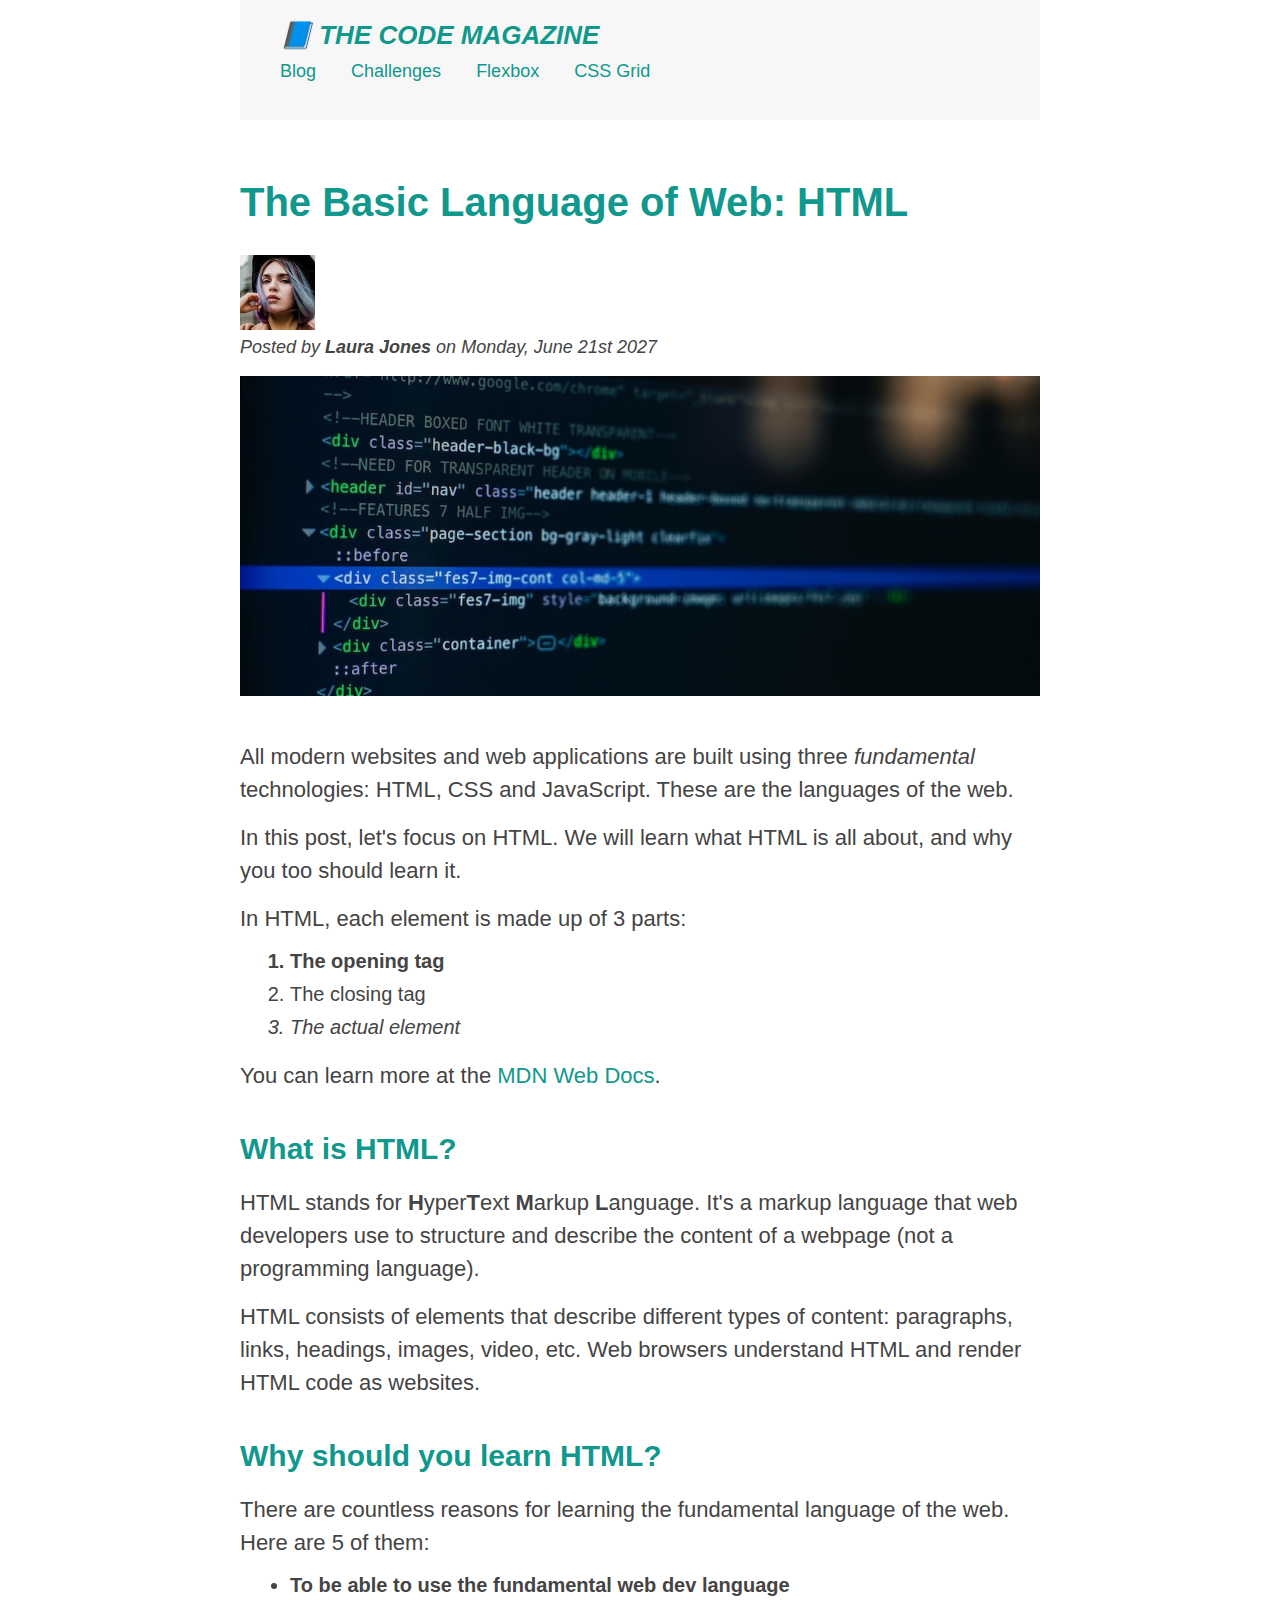
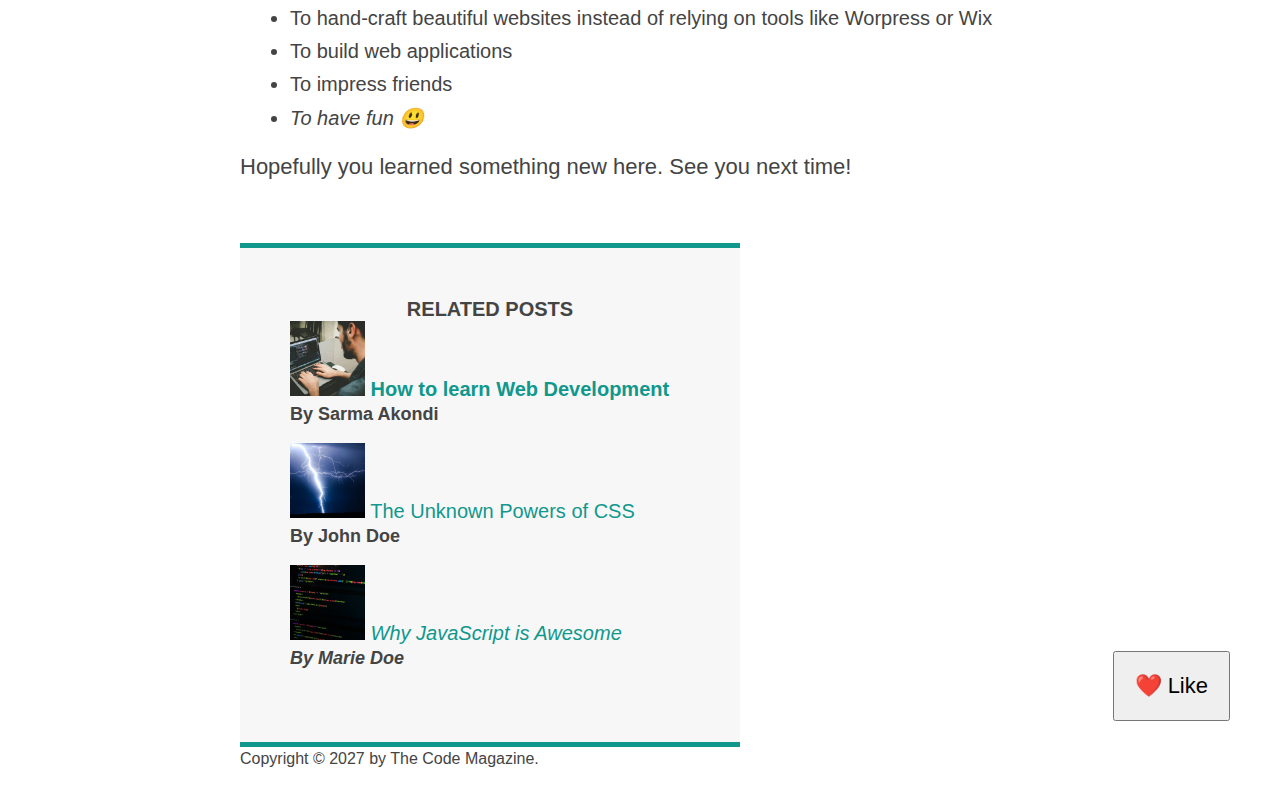
==== commit 38996c76: "Absolute positioning" ====
--- a/03-CSS-Fundamentals/index.html
+++ b/03-CSS-Fundamentals/index.html
@@ -38,6 +38,7 @@
             height="200px"
             class="post-image"
           />
+          <button>❤️ Like</button>
         </header>
 
         <p>
--- a/03-CSS-Fundamentals/style.css
+++ b/03-CSS-Fundamentals/style.css
@@ -6,11 +6,13 @@
 body {
   font-family: sans-serif;
   color: #444;
+  position: relative;
 }
 
 .container {
   width: 800px;
   margin: 0 auto;
+  /* position: relative; */
 }
 
 h1,
@@ -57,6 +59,7 @@
 li {
   font-size: 20px;
   margin-bottom: 10px;
+  /* display: inline; */
 }
 
 /* footer p {
@@ -102,6 +105,7 @@
 
 .post-header {
   margin-bottom: 40px;
+  /* position: relative; */
 }
 
 aside {
@@ -151,6 +155,31 @@
   height: auto;
 }
 
+nav a:link {
+  /* background-color: orangered;
+  margin: 20px;
+  padding: 20px;
+  display: block; */
+  margin-right: 30px;
+  margin-top: 10px;
+  display: inline-block;
+}
+
+nav a:link:last-child {
+  margin-right: 0;
+}
+
+button {
+  font-size: 22px;
+  padding: 20px;
+  cursor: pointer;
+  position: absolute;
+  /* top: 0;
+  left: 0; */
+  bottom: 50px;
+  right: 50px;
+}
+
 /* Resolving conflicts */
 /* #copyright {
   color: red;
